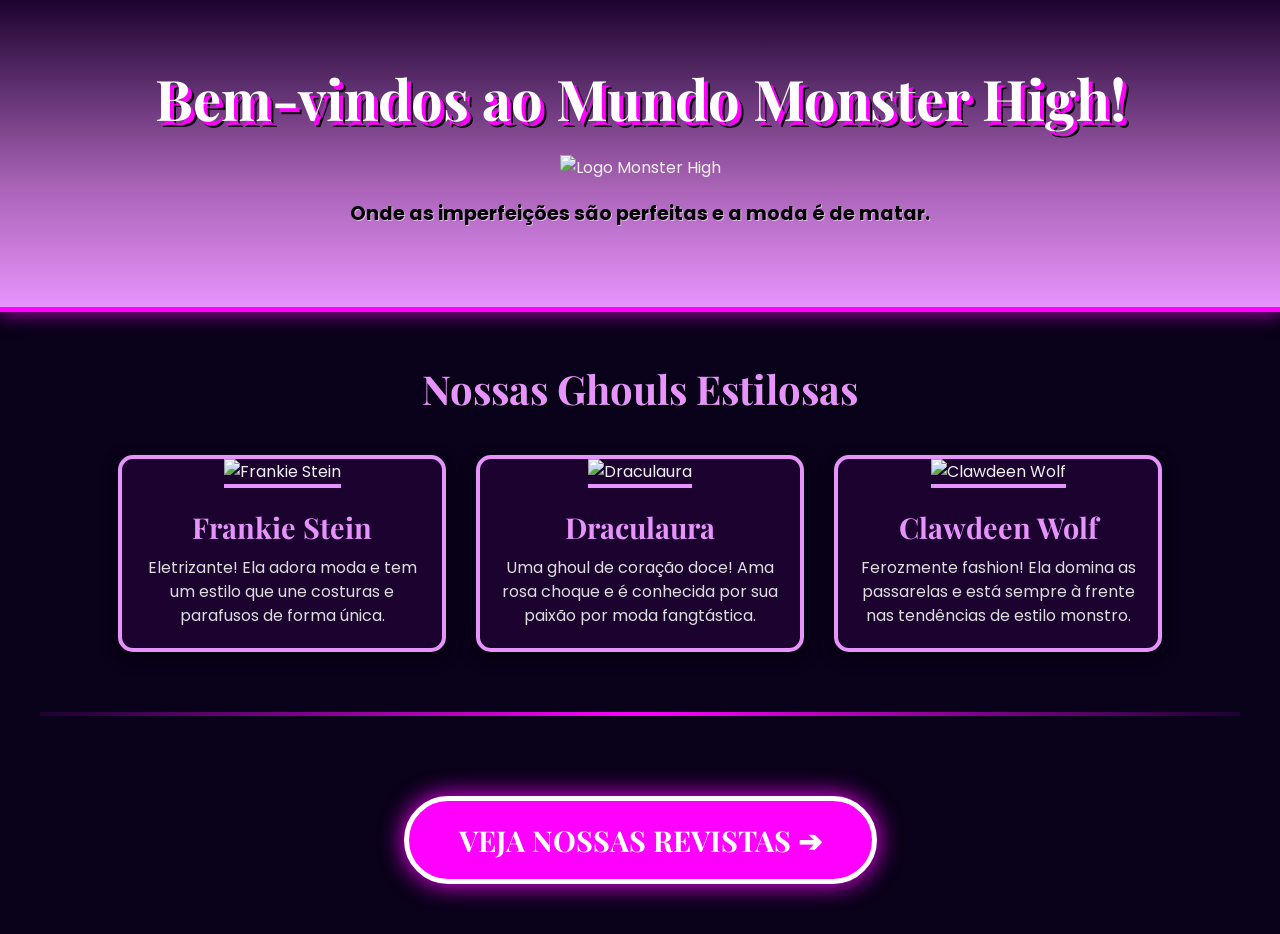
==== index.html @ 91c5de6f "Refatorar: Separar css em arquivos externos e organizar pastas" ====
<!DOCTYPE html>
<html lang="pt-br">
<head>
    <meta charset="UTF-8">
    <meta name="viewport" content="width=device-width, initial-scale=1.0">
    <title>Bem-vindos ao Mundo Monster High</title>
    <link href="https://fonts.googleapis.com/css2?family=Playfair+Display:wght@700&family=Poppins:wght@300;400&display=swap" rel="stylesheet">
    <link rel="stylesheet" href="css/style.css">
</head>
<body>

    <header>
        <h1>Bem-vindos ao Mundo Monster High!</h1>
        <img src="monster/image-removebg-preview.png" alt="Logo Monster High" style="width: 120px; margin-top: 20px;">
        <p>Onde as imperfeições são perfeitas e a moda é de matar.</p>
    </header>

    <div class="container">
        <h2 class="section-title">Nossas Ghouls Estilosas</h2>
        
        <div class="characters">
            <div class="char-card">
                <img src="monster/frann.jpg" alt="Frankie Stein">
                <div class="char-info">
                    <h3>Frankie Stein</h3>
                    <p>Eletrizante! Ela adora moda e tem um estilo que une costuras e parafusos de forma única.</p>
                </div>
            </div>
            
            <div class="char-card">
                <img src="monster/dra.jpg" alt="Draculaura">
                <div class="char-info">
                    <h3>Draculaura</h3>
                    <p>Uma ghoul de coração doce! Ama rosa choque e é conhecida por sua paixão por moda fangtástica.</p>
                </div>
            </div>
            
            <div class="char-card">
                <img src="monster/clau1.jpg" alt="Clawdeen Wolf">
                <div class="char-info">
                    <h3>Clawdeen Wolf</h3>
                    <p>Ferozmente fashion! Ela domina as passarelas e está sempre à frente nas tendências de estilo monstro.</p>
                </div>
            </div>
        </div>

        <hr class="divider">

        <a href="revistas.html" class="btn-revistas">VEJA NOSSAS REVISTAS ➔</a>
    </div>

</body>
</html>
---- css/style.css ----
/* style.css */

body {
    margin: 0;
    padding: 0;
    background-color: #0a011a;
    color: #f1f1f1;
    font-family: 'Poppins', sans-serif;
    text-align: center;
}

header {
    background: linear-gradient(180deg, #1c022f 0%, #a862b5 60%, #e793fc 100%);
    padding: 60px 20px;
    border-bottom: 5px solid #ff00ff;
    box-shadow: 0 4px 15px rgba(255, 0, 255, 0.5);
}

h1 {
    font-family: 'Playfair Display', serif;
    font-size: 3.5rem;
    margin: 0;
    color: #fff;
    text-shadow: 4px 4px 0px #ff00ff, 6px 6px 0px #000;
}

header p {
    color: #000;
    font-size: 1.2rem;
    font-weight: bold;
    text-shadow: 1px 1px 0px rgba(255, 255, 255, 0.5);
}

.container {
    max-width: 1200px;
    margin: 50px auto;
    padding: 0 20px;
}

h2.section-title {
    font-family: 'Playfair Display', serif;
    color: #e793fc;
    font-size: 2.5rem;
    text-shadow: 2px 2px #000;
    margin-bottom: 40px;
}

.characters {
    display: flex;
    justify-content: center;
    flex-wrap: wrap;
    gap: 30px;
    margin-bottom: 60px;
}

.char-card {
    background: #1c022f;
    border: 4px solid #e793fc;
    border-radius: 15px;
    padding: 0;
    width: 320px;
    overflow: hidden;
    transition: all 0.3s ease;
    box-shadow: 0 5px 15px rgba(0, 0, 0, 0.6);
}

.char-card:hover {
    transform: translateY(-10px) scale(1.02);
    background: #2d044a;
    box-shadow: 0 10px 30px rgba(231, 147, 252, 0.4);
}

.char-card img {
    width: 100%;
    height: 250px;
    object-fit: cover;
    border-bottom: 4px solid #e793fc;
}

.char-info {
    padding: 20px;
}

.char-info h3 {
    color: #e793fc;
    font-size: 1.8rem;
    margin: 0 0 10px 0;
    font-family: 'Playfair Display', serif;
}

.char-info p {
    font-size: 1rem;
    line-height: 1.5;
    color: #ddd;
    margin: 0;
}

.btn-revistas {
    display: inline-block;
    background-color: #ff00ff;
    color: white;
    text-decoration: none;
    padding: 20px 50px;
    font-size: 1.8rem;
    font-weight: bold;
    border: 5px solid #fff;
    border-radius: 50px;
    box-shadow: 0 0 25px #ff00ff;
    transition: all 0.3s ease;
    margin-top: 30px;
    font-family: 'Playfair Display', serif;
}

.btn-revistas:hover {
    background-color: #e793fc;
    box-shadow: 0 0 40px #e793fc;
    transform: scale(1.1) translateY(-3px);
    color: #1c022f;
}

.divider {
    border: 0;
    height: 4px;
    background: linear-gradient(90deg, #1c022f, #ff00ff, #1c022f);
    margin: 50px 0;
}
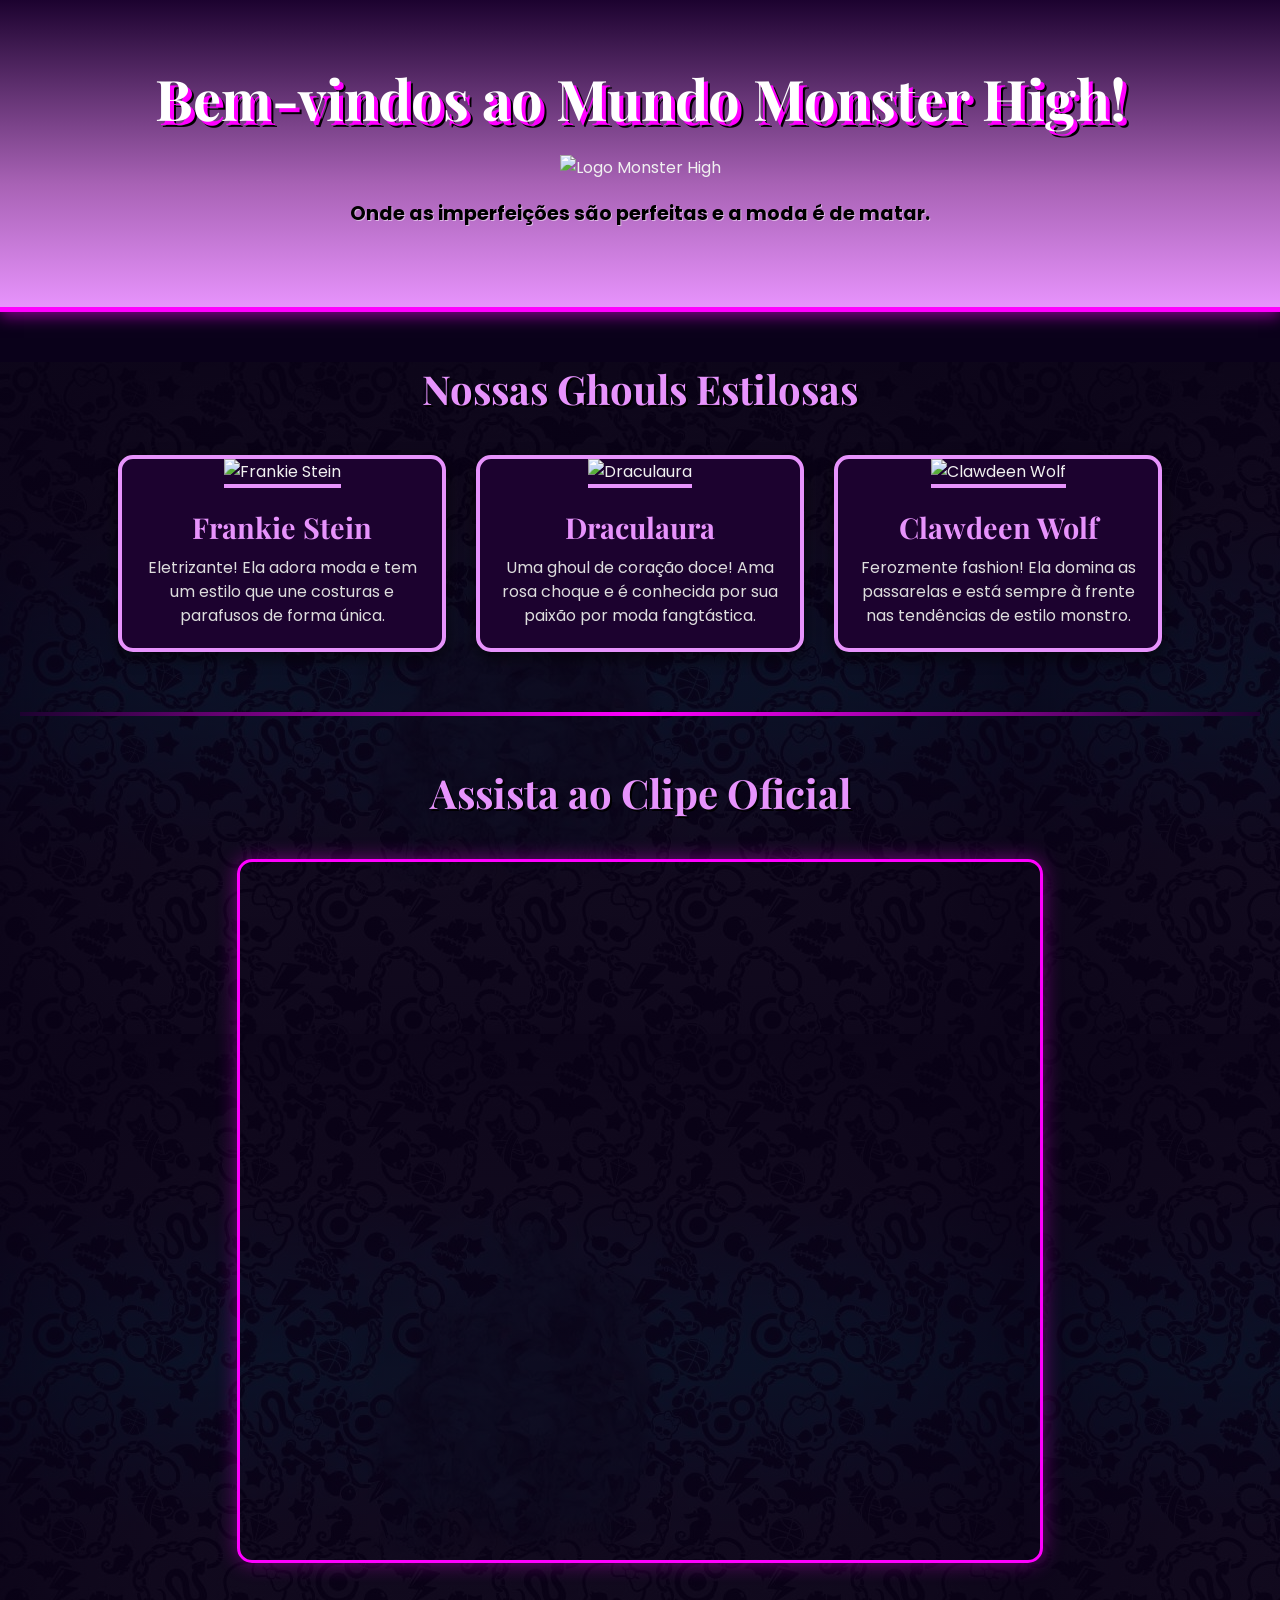
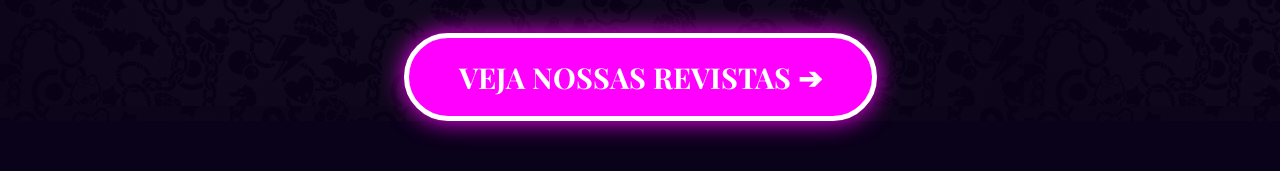
==== commit 60c08097: "Incorporar clipe do YouTube com layout responsivo" ====
--- a/index.html
+++ b/index.html
@@ -4,6 +4,7 @@
     <meta charset="UTF-8">
     <meta name="viewport" content="width=device-width, initial-scale=1.0">
     <title>Bem-vindos ao Mundo Monster High</title>
+    <link rel="icon" type="image/png" href="monster/caveira.webp">
     <link href="https://fonts.googleapis.com/css2?family=Playfair+Display:wght@700&family=Poppins:wght@300;400&display=swap" rel="stylesheet">
     <link rel="stylesheet" href="css/style.css">
 </head>
@@ -45,6 +46,12 @@
         </div>
 
         <hr class="divider">
+        <div class="video-section">
+            <h2 class="section-title">Assista ao Clipe Oficial</h2>
+            <div class="video-wrapper">
+                <iframe width="560" height="315" src="https://www.youtube.com/embed/nGawAhRjtoA?si=n0dJTivUtG5hPZRn" title="YouTube video player" frameborder="0" allow="accelerometer; autoplay; clipboard-write; encrypted-media; gyroscope; picture-in-picture; web-share" referrerpolicy="strict-origin-when-cross-origin" allowfullscreen></iframe>
+            </div>
+        </div>
 
         <a href="revistas.html" class="btn-revistas">VEJA NOSSAS REVISTAS ➔</a>
     </div>
--- a/css/style.css
+++ b/css/style.css
@@ -32,9 +32,10 @@
 }
 
 .container {
-    max-width: 1200px;
+    max-width: 1500px;
     margin: 50px auto;
     padding: 0 20px;
+    background: linear-gradient(rgba(10, 1, 26, 0.8), rgba(10, 1, 26, 0.8)), url(../monster/wallpapermonsterhighclub31.jpg)
 }
 
 h2.section-title {
@@ -123,4 +124,29 @@
     height: 4px;
     background: linear-gradient(90deg, #1c022f, #ff00ff, #1c022f);
     margin: 50px 0;
+}
+
+.video-section {
+    margin: 40px 0;
+    text-align: center;
+}
+
+.video-wrapper {
+    position: relative;
+    padding-bottom: 56.25%; /* Mantém a proporção 16:9 */
+    height: 0;
+    overflow: hidden;
+    max-width: 800px;
+    margin: 0 auto;
+    border: 3px solid #ff00ff;
+    border-radius: 15px;
+    box-shadow: 0 0 20px rgba(255, 0, 255, 0.4);
+}
+
+.video-wrapper iframe {
+    position: absolute;
+    top: 0;
+    left: 0;
+    width: 100%;
+    height: 100%;
 }
